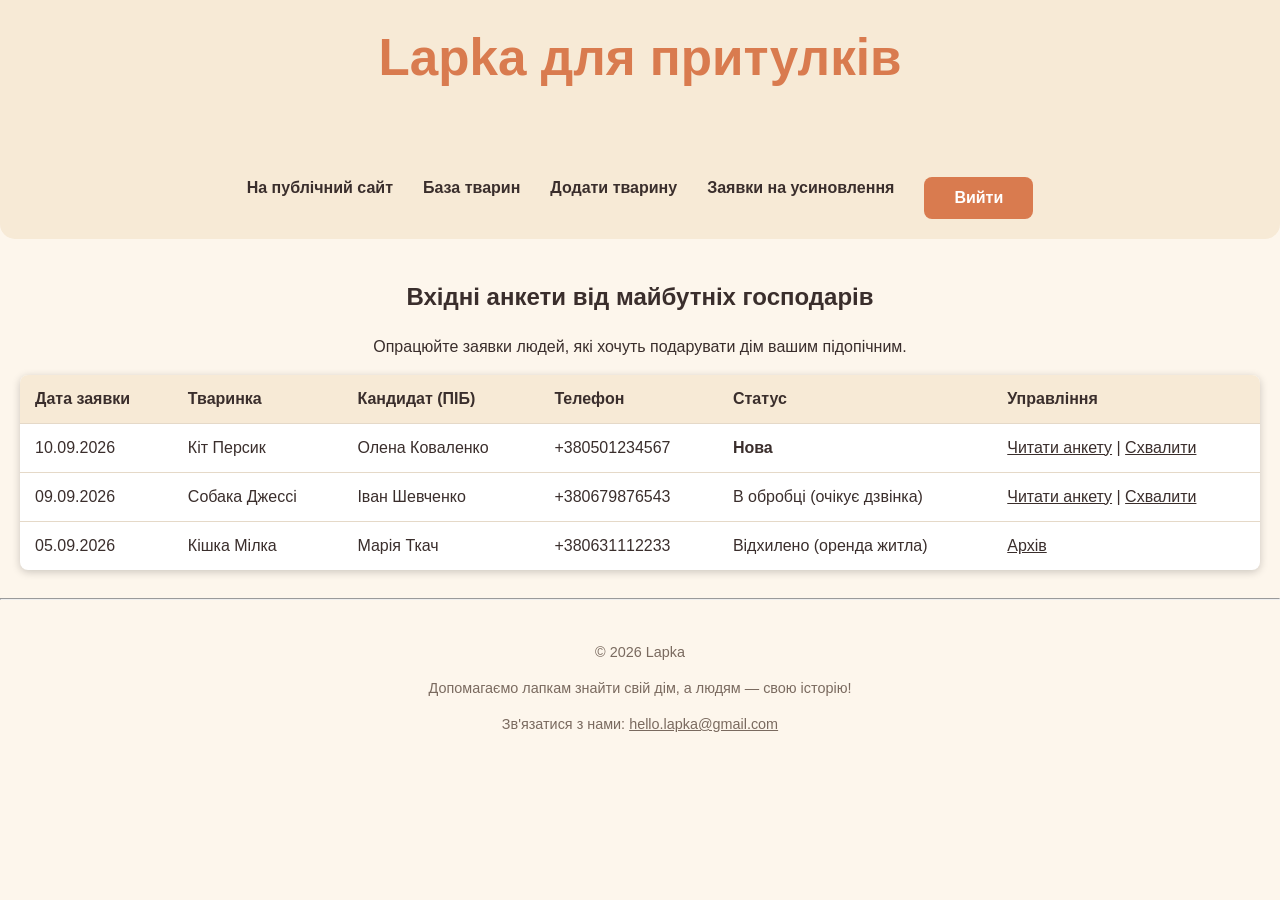
==== html/applications.html @ ccf7e946 "Add files via upload" ====
<!DOCTYPE html>
<html lang="uk">
<head>
    <meta charset="UTF-8">
    <title>Lapka — Заявки на усиновлення</title>
    <link rel="stylesheet" type="text/css" href="../css/style.css"/>
</head>
<body>

<header>
    <h1>Lapka для притулків</h1>
    <nav>
        <ul>
            <li><a href="index.html">На публічний сайт</a></li>
            <li><a href="dashboard.html">База тварин</a></li>
            <li><a href="add-pet.html">Додати тварину</a></li>
            <li><a href="applications.html">Заявки на усиновлення</a></li>
        </ul>
        <form action="index.html" method="get">
            <button class="submit-btn" type="submit">Вийти</button>
        </form>
    </nav>
</header>

<section>
    <h2>Вхідні анкети від майбутніх господарів</h2>
    <p>Опрацюйте заявки людей, які хочуть подарувати дім вашим підопічним.</p>

    <table>
        <tr>
            <th>Дата заявки</th>
            <th>Тваринка</th>
            <th>Кандидат (ПІБ)</th>
            <th>Телефон</th>
            <th>Статус</th>
            <th>Управління</th>
        </tr>
        <tr>
            <td>10.09.2026</td>
            <td>Кіт Персик</td>
            <td>Олена Коваленко</td>
            <td>+380501234567</td>
            <td><strong>Нова</strong></td>
            <td><a href="#">Читати анкету</a> | <a href="#">Схвалити</a></td>
        </tr>
        <tr>
            <td>09.09.2026</td>
            <td>Собака Джессі</td>
            <td>Іван Шевченко</td>
            <td>+380679876543</td>
            <td>В обробці (очікує дзвінка)</td>
            <td><a href="#">Читати анкету</a> | <a href="#">Схвалити</a></td>
        </tr>
        <tr>
            <td>05.09.2026</td>
            <td>Кішка Мілка</td>
            <td>Марія Ткач</td>
            <td>+380631112233</td>
            <td>Відхилено (оренда житла)</td>
            <td><a href="#">Архів</a></td>
        </tr>
    </table>
</section>

<hr/>

<footer>
    <p>&copy; 2026 Lapka</p>
    <p>Допомагаємо лапкам знайти свій дім, а людям — свою історію! </p>
    <p>Зв'язатися з нами: <a href="mailto:hello.lapka@gmail.com">hello.lapka@gmail.com</a></p>
</footer>
</body>
</html>
---- css/style.css ----
body {
    font-family: "Trebuchet MS", Arial, sans-serif;
    background-color: #fdf6ec;
    color: #3a2e2c;
    margin: 0;
    padding: 0;
    line-height: 1.5;
}

header,
footer {
    max-width: 2000px;
    margin: 0 auto;
    padding: 20px;
}

section {
    max-width: 1300px;
    margin: 0 auto;
    padding: 20px;
    text-align: center;
}

header {
    background-color: #f7ead6;
    border-radius: 0 0 15px 15px;
    display: flex;
    align-items: center;
    justify-content: center;
    gap: 60px;
    flex-wrap: wrap;
}

header h1 {
    margin: 0;
    color: #d97b4f;
    font-size: 3.2em;
}

footer {
    text-align: center;
    color: #7a6a5f;
    font-size: 0.9em;
}

footer a {
    color: #7a6a5f;
}

nav {
    display: flex;
    align-items: center;
    gap: 30px;
    flex-wrap: wrap;
    justify-content: center;
}

nav ul {
    list-style: none;
    margin: 0;
    padding: 0;
    display: flex;
    gap: 30px;
    flex-wrap: wrap;
    justify-content: center;
}

nav a {
    text-decoration: none;
    color: #3a2e2c;
    font-weight: bold;
}

nav a:hover {
    color: #d97b4f;
}

nav button {
    background-color: #d97b4f;
    color: #ffffff;
    border: none;
    border-radius: 6px;
    padding: 10px 20px;
    font-weight: bold;
    cursor: pointer;
    transition: 0.2s;
}

nav button:hover {
    background-color: #c4683e;
}

.pet-cards {
    display: grid;
    grid-template-columns: repeat(3, 1fr);
    gap: 20px;
}

.pet-card {
    background-color: #ffffff;
    border: 1px solid #e5d9c8;
    border-radius: 12px;
    padding: 16px;
    text-align: center;
    box-shadow: 0 2px 8px rgba(0, 0, 0, 0.08);
    transition: 0.2s;
}

.pet-card:hover {
    box-shadow: 0 6px 16px rgba(0, 0, 0, 0.15);
    transform: translateY(-5px);
}

.pet-card img {
    max-width: 100%;
    height: 300px;
    object-fit: cover;
    border-radius: 8px;
    margin-bottom: 10px;
}

.pet-card a {
    display: inline-block;
    background-color: #fbebcc;
    color: #3a2e2c;
    text-decoration: none;
    padding: 5px 10px;
    border-radius: 6px;
    font-weight: bold;
    margin-top: 0;
}

.pet-card a:hover {
    background-color: #ffdc99;
}

.filter-menu {
    list-style: none;
    margin: 0;
    padding: 0;
    display: flex;
    justify-content: center;
    gap: 30px;
}

.filter-menu a {
    text-decoration: none;
    color: #3a2e2c;
    font-weight: bold;
}

.filter-menu a:hover {
    color: #d97b4f;
}

section a {
    color: #3a2e2c;
}

.submit-btn {
    background-color: #d97b4f;
    color: #ffffff;
    border: none;
    border-radius: 8px;
    padding: 12px 30px;
    font-size: 1em;
    font-weight: bold;
    margin-top: 20px;
}

.submit-btn:hover {
    background-color: #c4683e;
}

form input,
form select,
form textarea {
    width: 300px;
    padding: 10px;
    border: 1px solid #cdc1b3;
    border-radius: 6px;
    outline: none;
}

form input:focus,
form select:focus,
form textarea:focus {
    border-color: #d97b4f;
}

table {
    width: 100%;
    border-collapse: collapse;
    background-color: #ffffff;
    box-shadow: 0 2px 8px rgba(0, 0, 0, 0.2);
    border-radius: 8px;
    overflow: hidden;
}

th,
td {
    padding: 12px 15px;
    text-align: left;
    border-bottom: 1px solid #e5d9c8;
}

th {
    background-color: #f7ead6;
    font-weight: bold;
}

tr:last-child td {
    border-bottom: none;
}

tr:hover {
    background-color: #f0e6d6;
}
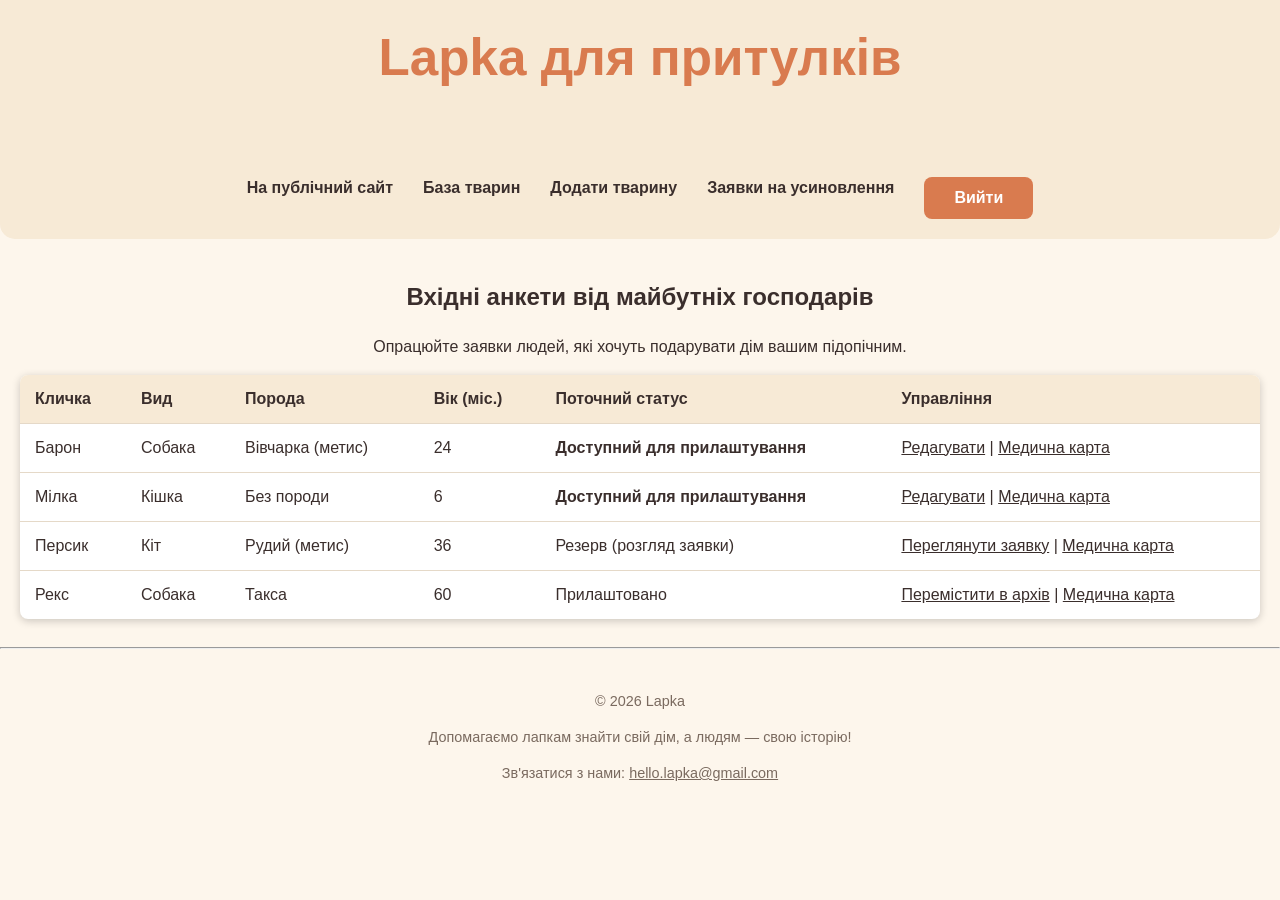
==== commit 4bb35886: "Add files via upload" ====
--- a/html/applications.html
+++ b/html/applications.html
@@ -28,36 +28,44 @@
 
     <table>
         <tr>
-            <th>Дата заявки</th>
-            <th>Тваринка</th>
-            <th>Кандидат (ПІБ)</th>
-            <th>Телефон</th>
-            <th>Статус</th>
-            <th>Управління</th>
+            <th scope="col">Кличка</th>
+            <th scope="col">Вид</th>
+            <th scope="col">Порода</th>
+            <th scope="col">Вік (міс.)</th>
+            <th scope="col">Поточний статус</th>
+            <th scope="col">Управління</th>
         </tr>
         <tr>
-            <td>10.09.2026</td>
-            <td>Кіт Персик</td>
-            <td>Олена Коваленко</td>
-            <td>+380501234567</td>
-            <td><strong>Нова</strong></td>
-            <td><a href="#">Читати анкету</a> | <a href="#">Схвалити</a></td>
+            <td>Барон</td>
+            <td>Собака</td>
+            <td>Вівчарка (метис)</td>
+            <td>24</td>
+            <td><strong>Доступний для прилаштування</strong></td>
+            <td><a href="#">Редагувати</a> | <a href="#">Медична карта</a></td>
         </tr>
         <tr>
-            <td>09.09.2026</td>
-            <td>Собака Джессі</td>
-            <td>Іван Шевченко</td>
-            <td>+380679876543</td>
-            <td>В обробці (очікує дзвінка)</td>
-            <td><a href="#">Читати анкету</a> | <a href="#">Схвалити</a></td>
+            <td>Мілка</td>
+            <td>Кішка</td>
+            <td>Без породи</td>
+            <td>6</td>
+            <td><strong>Доступний для прилаштування</strong></td>
+            <td><a href="#">Редагувати</a> | <a href="#">Медична карта</a></td>
         </tr>
         <tr>
-            <td>05.09.2026</td>
-            <td>Кішка Мілка</td>
-            <td>Марія Ткач</td>
-            <td>+380631112233</td>
-            <td>Відхилено (оренда житла)</td>
-            <td><a href="#">Архів</a></td>
+            <td>Персик</td>
+            <td>Кіт</td>
+            <td>Рудий (метис)</td>
+            <td>36</td>
+            <td>Резерв (розгляд заявки)</td>
+            <td><a href="#">Переглянути заявку</a> | <a href="#">Медична карта</a></td>
+        </tr>
+        <tr>
+            <td>Рекс</td>
+            <td>Собака</td>
+            <td>Такса</td>
+            <td>60</td>
+            <td>Прилаштовано</td>
+            <td><a href="#">Перемістити в архів</a> | <a href="#">Медична карта</a></td>
         </tr>
     </table>
 </section>
--- a/css/style.css
+++ b/css/style.css
@@ -75,19 +75,8 @@
     color: #d97b4f;
 }
 
-nav button {
-    background-color: #d97b4f;
-    color: #ffffff;
-    border: none;
-    border-radius: 6px;
-    padding: 10px 20px;
-    font-weight: bold;
-    cursor: pointer;
-    transition: 0.2s;
-}
-
-nav button:hover {
-    background-color: #c4683e;
+nav.submit-btn {
+    margin-top: 0;
 }
 
 .pet-cards {
@@ -127,7 +116,6 @@
     padding: 5px 10px;
     border-radius: 6px;
     font-weight: bold;
-    margin-top: 0;
 }
 
 .pet-card a:hover {
@@ -215,4 +203,5 @@
 
 tr:hover {
     background-color: #f0e6d6;
-}+}
+
